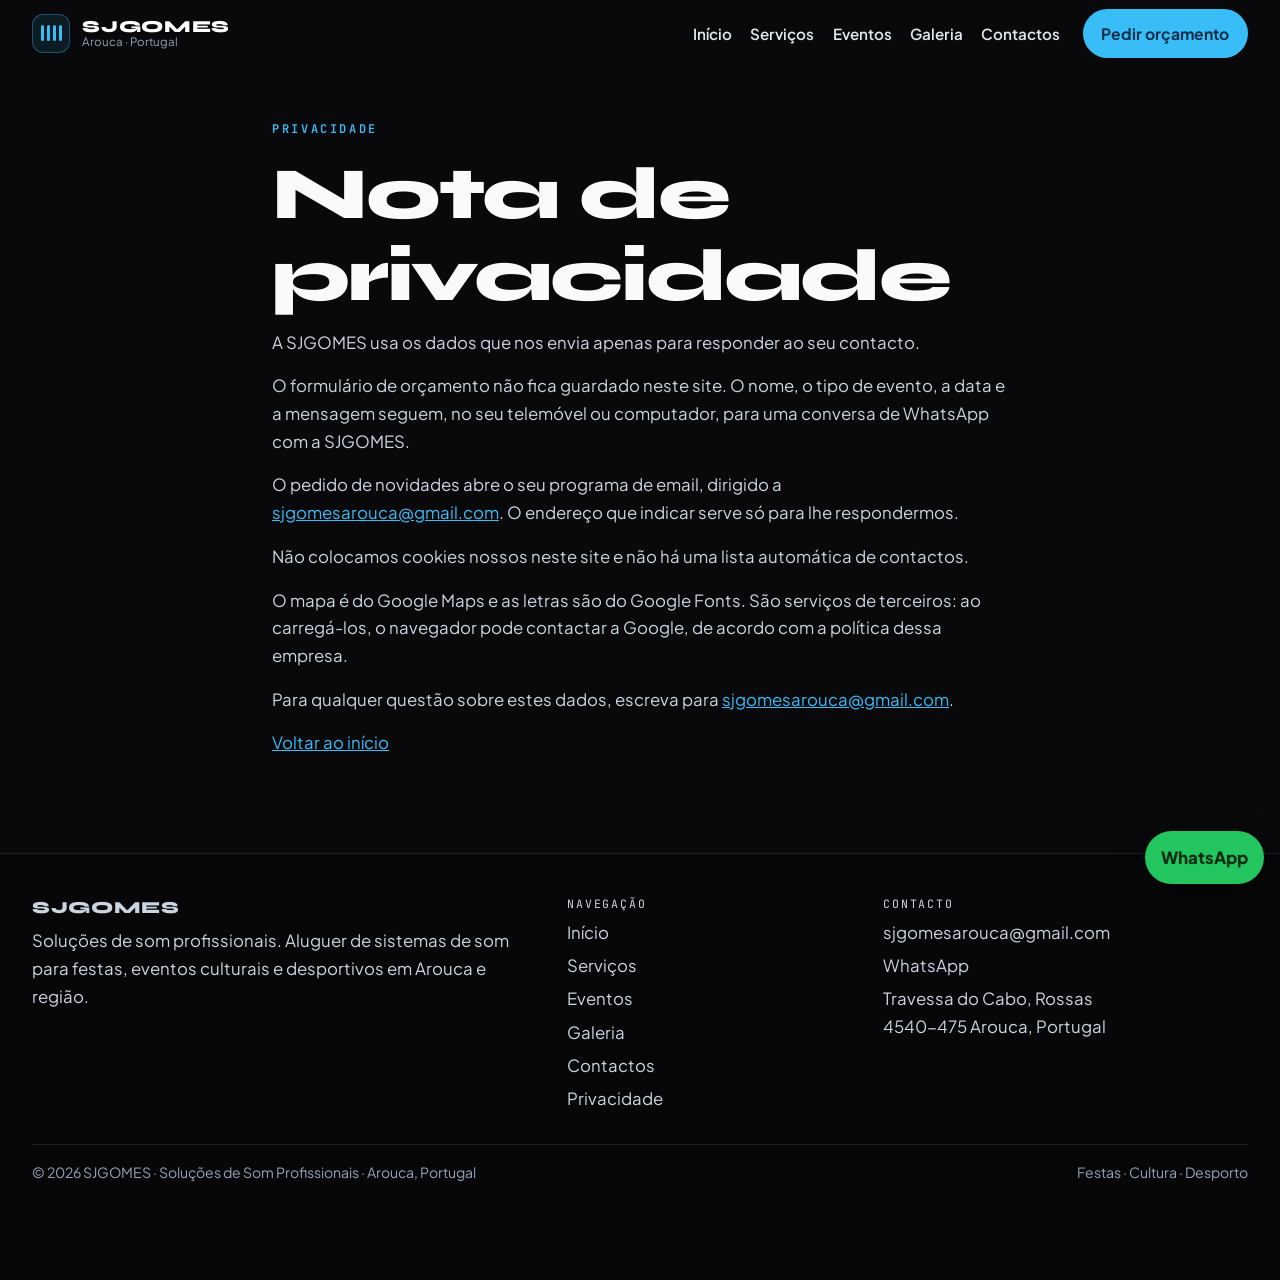
==== privacidade.html @ 2f4a21d7 "Prepare the static site for production hosting. Add docs, Wrangler static assets, favicons, SEO file" ====
<!DOCTYPE html>
<html lang="pt">
<head>
  <meta charset="UTF-8">
  <meta name="viewport" content="width=device-width, initial-scale=1">
  <meta name="theme-color" content="#09090B">
  <meta name="description" content="Nota de privacidade da SJGOMES: orçamentos por WhatsApp, novidades por email, sem cookies próprios.">
  <title>Privacidade — SJGOMES</title>
  <link rel="canonical" href="https://sjgomes.sjgomesarouca.workers.dev/privacidade.html">
  <link rel="icon" href="favicon.svg" type="image/svg+xml">
  <link rel="icon" href="favicon.ico" sizes="32x32">
  <link rel="apple-touch-icon" href="apple-touch-icon.png">
  <meta property="og:type" content="website">
  <meta property="og:site_name" content="SJGOMES">
  <meta property="og:locale" content="pt_PT">
  <meta property="og:title" content="Privacidade — SJGOMES">
  <meta property="og:description" content="Nota de privacidade da SJGOMES: orçamentos por WhatsApp, novidades por email, sem cookies próprios.">
  <meta property="og:url" content="https://sjgomes.sjgomesarouca.workers.dev/privacidade.html">
  <meta property="og:image" content="https://sjgomes.sjgomesarouca.workers.dev/media/hero.jpg">
  <meta name="twitter:card" content="summary_large_image">
  <meta name="twitter:title" content="Privacidade — SJGOMES">
  <meta name="twitter:description" content="Nota de privacidade da SJGOMES: orçamentos por WhatsApp, novidades por email, sem cookies próprios.">
  <meta name="twitter:image" content="https://sjgomes.sjgomesarouca.workers.dev/media/hero.jpg">
  <link rel="preconnect" href="https://fonts.googleapis.com">
  <link rel="preconnect" href="https://fonts.gstatic.com" crossorigin>
  <link href="https://fonts.googleapis.com/css2?family=JetBrains+Mono:wght@500;600&family=Plus+Jakarta+Sans:wght@400;500;600;700&family=Syne:wght@600;700;800&display=swap" rel="stylesheet">
  <link rel="stylesheet" href="styles.css">
</head>
<body>
  <a class="skip-link" href="#conteudo">Saltar para o conteúdo</a>

  <header class="site-header is-stuck" data-header>
    <div class="header-inner">
      <a class="brand" href="index.html">
        <span class="brand-mark" aria-hidden="true">
          <span class="eq" aria-hidden="true"><i></i><i></i><i></i><i></i></span>
        </span>
        <span class="brand-text">
          <span class="brand-name">SJGOMES</span>
          <span class="brand-place">Arouca · Portugal</span>
        </span>
      </a>

      <nav class="nav" id="nav" data-nav aria-label="Secções">
        <a href="index.html#inicio">Início</a>
        <a href="index.html#servicos">Serviços</a>
        <a href="index.html#eventos">Eventos</a>
        <a href="index.html#galeria">Galeria</a>
        <a href="index.html#contactos">Contactos</a>
      </nav>

      <a class="btn btn-sky header-cta" href="index.html#orcamento">Pedir orçamento</a>

      <button class="menu-toggle" type="button" aria-expanded="false" aria-controls="nav" data-menu-toggle>
        <span class="sr-only">Abrir menu</span>
        <span class="menu-bars" aria-hidden="true"></span>
      </button>
    </div>
  </header>

  <main id="conteudo" class="section page-top">
    <div class="wrap narrow">
      <p class="eyebrow">Privacidade</p>
      <h1>Nota de privacidade</h1>
      <p>A SJGOMES usa os dados que nos envia apenas para responder ao seu contacto.</p>
      <p>O formulário de orçamento não fica guardado neste site. O nome, o tipo de evento, a data e a mensagem seguem, no seu telemóvel ou computador, para uma conversa de WhatsApp com a SJGOMES.</p>
      <p>O pedido de novidades abre o seu programa de email, dirigido a <a href="mailto:sjgomesarouca@gmail.com">sjgomesarouca@gmail.com</a>. O endereço que indicar serve só para lhe respondermos.</p>
      <p>Não colocamos cookies nossos neste site e não há uma lista automática de contactos.</p>
      <p>O mapa é do Google Maps e as letras são do Google Fonts. São serviços de terceiros: ao carregá-los, o navegador pode contactar a Google, de acordo com a política dessa empresa.</p>
      <p>Para qualquer questão sobre estes dados, escreva para <a href="mailto:sjgomesarouca@gmail.com">sjgomesarouca@gmail.com</a>.</p>
      <p><a href="index.html">Voltar ao início</a></p>
    </div>
  </main>

  <footer class="site-footer">
    <div class="wrap footer-grid">
      <div>
        <p class="brand-name">SJGOMES</p>
        <p>Soluções de som profissionais. Aluguer de sistemas de som para festas, eventos culturais e desportivos em Arouca e região.</p>
      </div>
      <div>
        <p class="footer-label">Navegação</p>
        <a href="index.html#inicio">Início</a>
        <a href="index.html#servicos">Serviços</a>
        <a href="index.html#eventos">Eventos</a>
        <a href="index.html#galeria">Galeria</a>
        <a href="index.html#contactos">Contactos</a>
        <a href="privacidade.html">Privacidade</a>
      </div>
      <div>
        <p class="footer-label">Contacto</p>
        <a href="mailto:sjgomesarouca@gmail.com">sjgomesarouca@gmail.com</a>
        <a href="https://wa.me/351934467004?text=Ol%C3%A1%20SJGOMES%2C%20gostaria%20de%20pedir%20um%20or%C3%A7amento%20para%20o%20meu%20evento.">WhatsApp</a>
        <p>Travessa do Cabo, Rossas<br>4540-475 Arouca, Portugal</p>
      </div>
    </div>
    <div class="wrap footer-base">
      <p>© 2026 SJGOMES · Soluções de Som Profissionais · Arouca, Portugal</p>
      <p>Festas · Cultura · Desporto</p>
    </div>
  </footer>

  <a class="wa-float" href="https://wa.me/351934467004?text=Ol%C3%A1%20SJGOMES%2C%20gostaria%20de%20pedir%20um%20or%C3%A7amento%20para%20o%20meu%20evento." aria-label="Falar no WhatsApp">WhatsApp</a>

  <script src="script.js"></script>
</body>
</html>
---- styles.css ----
:root {
  --bg: #09090b;
  --bg-alt: #121216;
  --card: rgba(18, 18, 22, 0.86);
  --line: rgba(255, 255, 255, 0.1);
  --text: #f8fafc;
  --muted: #cbd5e1;
  --soft: #94a3b8;
  --sky: #38bdf8;
  --sky-deep: #082f49;
  --violet: #8b5cf6;
  --header: 4.25rem;
  --max: 76rem;
  --font: "Plus Jakarta Sans", "Segoe UI", sans-serif;
  --display: "Syne", "Segoe UI", sans-serif;
  --mono: "JetBrains Mono", ui-monospace, monospace;
}

* { box-sizing: border-box; }
html { scroll-behavior: smooth; }
body {
  margin: 0;
  background: var(--bg);
  color: var(--text);
  font-family: var(--font);
  font-size: 1.05rem;
  line-height: 1.65;
}
img { max-width: 100%; display: block; }
picture { display: contents; }
a { color: var(--sky); }
h1, h2, h3 { font-family: var(--display); letter-spacing: -0.03em; line-height: 1.12; margin: 0 0 0.7rem; }
h1 { font-size: clamp(2.4rem, 6vw, 4.6rem); font-weight: 800; }
h2 { font-size: clamp(1.8rem, 3vw, 2.7rem); font-weight: 700; }
h3 { font-size: 1.15rem; font-weight: 700; }
p { margin: 0 0 1rem; color: var(--muted); }
.sr-only {
  position: absolute; width: 1px; height: 1px; padding: 0; margin: -1px;
  overflow: hidden; clip: rect(0, 0, 0, 0); white-space: nowrap; border: 0;
}
.skip-link {
  position: absolute; left: 1rem; top: -4rem; z-index: 80;
  background: var(--sky); color: var(--sky-deep); padding: 0.6rem 0.9rem; border-radius: 0.6rem;
}
.skip-link:focus { top: 1rem; }

.wrap { width: min(var(--max), calc(100% - 2rem)); margin-inline: auto; }
.narrow { width: min(46rem, calc(100% - 2rem)); }
.section { padding: 5rem 0; }
.page-top { padding-top: 7.5rem; }
.section-alt { background: var(--bg-alt); }
.section-lead { max-width: 40rem; }

.eyebrow {
  font-family: var(--mono);
  font-size: 0.75rem;
  font-weight: 600;
  letter-spacing: 0.22em;
  text-transform: uppercase;
  color: var(--sky);
  margin-bottom: 0.8rem;
}
.muted, .note { color: var(--soft); font-size: 0.95rem; }
.note {
  border-left: 2px solid rgba(56, 189, 248, 0.45);
  padding-left: 0.9rem;
}

.site-header {
  position: fixed; inset: 0 0 auto 0; z-index: 40;
  height: var(--header);
  border-bottom: 1px solid transparent;
  transition: background 0.3s, border-color 0.3s;
}
.site-header.is-stuck {
  background: rgba(9, 9, 11, 0.86);
  border-bottom-color: var(--line);
  backdrop-filter: blur(16px);
}
.header-inner {
  height: 100%;
  width: min(var(--max), calc(100% - 2rem));
  margin-inline: auto;
  display: flex; align-items: center; gap: 1rem;
}
.brand { display: flex; align-items: center; gap: 0.75rem; text-decoration: none; color: inherit; }
.brand-mark {
  width: 2.4rem; height: 2.4rem; display: grid; place-items: center;
  border-radius: 0.7rem; border: 1px solid rgba(56, 189, 248, 0.35); background: rgba(56, 189, 248, 0.1);
}
.brand-text { display: flex; flex-direction: column; line-height: 1.1; }
.brand-name { font-family: var(--display); font-weight: 800; letter-spacing: 0.04em; color: white; }
.brand-place { font-size: 0.72rem; color: var(--soft); }
.nav { display: flex; gap: 1.15rem; margin-left: auto; }
.nav a { color: #e2e8f0; text-decoration: none; font-weight: 600; font-size: 0.95rem; }
.nav a:hover { color: white; }
.header-cta { margin-left: 0.4rem; }
.menu-toggle { display: none; margin-left: auto; }

.btn {
  display: inline-flex; align-items: center; justify-content: center;
  min-height: 2.8rem; padding: 0.65rem 1.1rem; border-radius: 999px;
  font-weight: 700; text-decoration: none; border: 1px solid transparent; cursor: pointer;
  font-family: inherit; font-size: 0.98rem;
}
.btn-sky { background: var(--sky); color: var(--sky-deep); }
.btn-sky:hover { filter: brightness(1.05); }
.btn-ghost { background: rgba(255,255,255,0.06); color: white; border-color: var(--line); }
.btn-ghost:hover { border-color: rgba(56, 189, 248, 0.5); }

.menu-bars, .menu-bars::before, .menu-bars::after {
  display: block; width: 1.15rem; height: 2px; background: white; position: relative;
}
.menu-bars::before, .menu-bars::after { content: ""; position: absolute; left: 0; }
.menu-bars::before { top: -6px; }
.menu-bars::after { top: 6px; }
.menu-toggle {
  width: 2.7rem; height: 2.7rem; border-radius: 0.7rem;
  border: 1px solid var(--line); background: rgba(255,255,255,0.04); color: white;
}

.eq { display: flex; align-items: flex-end; gap: 3px; height: 1rem; }
.eq i {
  width: 3px; height: 100%; border-radius: 99px; background: var(--sky);
  transform-origin: bottom; animation: eq 0.8s ease-in-out infinite alternate;
}
.eq i:nth-child(2) { animation-delay: 0.13s; }
.eq i:nth-child(3) { animation-delay: 0.26s; }
.eq i:nth-child(4) { animation-delay: 0.39s; }
@keyframes eq { from { transform: scaleY(0.25); } to { transform: scaleY(1); } }

.hero { position: relative; min-height: 100vh; display: flex; align-items: flex-end; }
.hero-media { position: absolute; inset: 0; }
.hero-media img { width: 100%; height: 100%; object-fit: cover; object-position: center 30%; }
.hero-shade {
  position: absolute; inset: 0;
  background: linear-gradient(to bottom, rgba(9,9,11,0.7), rgba(9,9,11,0.55), #09090b);
}
.stage-glow {
  position: absolute; inset: 0;
  background: radial-gradient(circle at 50% -20%, rgba(139, 92, 246, 0.25), rgba(56, 189, 248, 0.1) 50%, transparent 80%);
}
.noise {
  position: absolute; inset: 0; opacity: 0.35; pointer-events: none;
  background-image: url("data:image/svg+xml,%3Csvg viewBox='0 0 200 200' xmlns='http://www.w3.org/2000/svg'%3E%3Cfilter id='n'%3E%3CfeTurbulence type='fractalNoise' baseFrequency='0.9' numOctaves='2' stitchTiles='stitch'/%3E%3C/filter%3E%3Crect width='100%25' height='100%25' filter='url(%23n)' opacity='0.12'/%3E%3C/svg%3E");
}
.hero-copy { position: relative; z-index: 1; padding: 8rem 0 4.5rem; max-width: 48rem; }
.pill {
  display: inline-flex; align-items: center; gap: 0.7rem;
  border: 1px solid var(--line); background: rgba(255,255,255,0.05);
  border-radius: 999px; padding: 0.45rem 0.85rem; backdrop-filter: blur(10px);
}
.lead { font-size: 1.12rem; max-width: 40rem; }
.hero-actions { display: flex; flex-wrap: wrap; gap: 0.7rem; margin: 1.4rem 0 1rem; }
.hero-meta { color: var(--soft); font-size: 0.92rem; }

.marquee { overflow: hidden; border-block: 1px solid var(--line); background: #0c0c10; }
.marquee-track {
  display: flex; gap: 2.5rem; width: max-content; padding: 0.85rem 0;
  animation: marquee 28s linear infinite;
  font-family: var(--mono); font-size: 0.78rem; letter-spacing: 0.16em;
  text-transform: uppercase; color: #e2e8f0;
}
@keyframes marquee { from { transform: translateX(0); } to { transform: translateX(-50%); } }

.split { display: grid; gap: 2.5rem; }
.card-grid, .event-grid, .gallery { display: grid; gap: 1rem; }
.card, .detail-list article, .quote, .news {
  border: 1px solid var(--line); border-radius: 1.1rem; background: var(--card); padding: 1.2rem 1.15rem;
}
.card p, .detail-list p { margin-bottom: 0; }
.card { transition: border-color 0.25s, box-shadow 0.25s; }
.card:hover { border-color: rgba(56, 189, 248, 0.4); box-shadow: 0 0 30px rgba(56, 189, 248, 0.12); }
.detail-block { margin-top: 4rem; }
.detail-list { display: grid; gap: 0.8rem; }

.event-card {
  overflow: hidden; border-radius: 1.15rem; border: 1px solid var(--line); background: #0e0e12;
}
.event-card img { width: 100%; height: 13rem; object-fit: cover; }
.event-card div { padding: 1rem 1.05rem 1.15rem; }
.event-card p { margin: 0; }

.filters { display: flex; flex-wrap: wrap; gap: 0.5rem; margin: 1.2rem 0 1.1rem; }
.filters button {
  min-height: 2.5rem; padding: 0.4rem 0.9rem; border-radius: 999px;
  border: 1px solid var(--line); background: transparent; color: #e2e8f0;
  font: inherit; font-weight: 600; cursor: pointer;
}
.filters button.is-active { background: var(--sky); color: var(--sky-deep); border-color: transparent; }
.shot {
  position: relative; padding: 0; border: 0; border-radius: 1rem; overflow: hidden;
  cursor: zoom-in; background: #111; text-align: left; color: white;
}
.shot img { width: 100%; height: 15rem; object-fit: cover; transition: transform 0.4s; }
.shot:hover img { transform: scale(1.04); }
.shot span {
  position: absolute; left: 0; right: 0; bottom: 0;
  padding: 2.2rem 0.9rem 0.8rem;
  background: linear-gradient(transparent, rgba(0,0,0,0.78));
  font-weight: 700;
}
.shot small { display: block; font-weight: 500; color: #cbd5e1; font-family: var(--mono); letter-spacing: 0.08em; text-transform: uppercase; font-size: 0.68rem; }
.shot.is-hidden { display: none; }

.contact-layout { display: grid; gap: 1.5rem; }
.contact-list { list-style: none; padding: 0; margin: 1.4rem 0; display: grid; gap: 0.9rem; }
.contact-list span {
  display: block; font-family: var(--mono); font-size: 0.7rem; letter-spacing: 0.16em;
  text-transform: uppercase; color: var(--soft);
}
.contact-list a, .contact-list strong { color: white; text-decoration: none; font-weight: 700; }
.contact-list small { display: block; color: var(--soft); }
.map-frame { border-radius: 1rem; overflow: hidden; border: 1px solid var(--line); }
.map-frame iframe { width: 100%; height: 16rem; border: 0; filter: grayscale(0.35) contrast(1.05); }
.quote, .news { background: #101014; }
.quote h3, .news h2 { margin-bottom: 0.4rem; }
label { display: grid; gap: 0.35rem; margin-bottom: 0.85rem; font-weight: 600; font-size: 0.92rem; }
input, select, textarea {
  width: 100%; min-height: 2.8rem; padding: 0.65rem 0.75rem; border-radius: 0.75rem;
  border: 1px solid var(--line); background: #09090b; color: white; font: inherit;
}
textarea { min-height: 7rem; resize: vertical; }
input:focus, select:focus, textarea:focus, button:focus-visible, a:focus-visible {
  outline: 2px solid var(--sky); outline-offset: 2px;
}
.news { margin-top: 2rem; display: grid; gap: 1rem; }
.news-form { display: grid; align-content: end; }

.site-footer { border-top: 1px solid var(--line); padding: 2.5rem 0 6rem; background: #070709; }
.footer-grid { display: grid; gap: 1.5rem; }
.footer-grid a, .footer-grid p { display: block; color: var(--muted); text-decoration: none; margin: 0 0 0.35rem; }
.footer-label {
  font-family: var(--mono); font-size: 0.72rem; letter-spacing: 0.16em;
  text-transform: uppercase; color: var(--sky);
}
.footer-base {
  display: flex; flex-wrap: wrap; justify-content: space-between; gap: 0.5rem;
  margin-top: 1.6rem; padding-top: 1rem; border-top: 1px solid var(--line);
  color: var(--soft); font-size: 0.88rem;
}
.footer-base p { margin: 0; color: var(--soft); }

.wa-float {
  position: fixed; right: 1rem; bottom: 1rem; z-index: 30;
  background: #22c55e; color: #052e16; text-decoration: none; font-weight: 800;
  border-radius: 999px; padding: 0.8rem 1rem; box-shadow: 0 10px 30px rgba(0,0,0,0.35);
}

.lightbox {
  width: min(60rem, calc(100% - 1.5rem)); border: 1px solid var(--line);
  border-radius: 1rem; background: #09090b; color: white; padding: 0.8rem;
}
.lightbox::backdrop { background: rgba(0,0,0,0.72); }
.lightbox img { width: 100%; max-height: 75vh; object-fit: contain; background: #000; border-radius: 0.6rem; }
.lightbox p { margin: 0.6rem 0 0; }
.lightbox form { display: flex; justify-content: flex-end; margin-bottom: 0.5rem; }

@media (min-width: 720px) {
  .card-grid, .gallery { grid-template-columns: 1fr 1fr; }
  .event-grid { grid-template-columns: 1fr 1fr; }
  .news { grid-template-columns: 1.4fr 1fr; align-items: end; }
  .footer-grid { grid-template-columns: 1.4fr 0.8fr 1fr; }
}
@media (min-width: 980px) {
  .split, .contact-layout { grid-template-columns: 1.05fr 0.95fr; align-items: start; }
  .gallery { grid-template-columns: 1fr 1fr 1fr; }
  .detail-list { grid-template-columns: 1fr 1fr; }
  .detail-list article:last-child { grid-column: 1 / -1; }
}
@media (max-width: 860px) {
  .nav {
    display: none; position: absolute; top: var(--header); left: 0; right: 0;
    flex-direction: column; gap: 0; padding: 0.4rem 1rem 1rem;
    background: rgba(9, 9, 11, 0.96); border-bottom: 1px solid var(--line);
  }
  .nav.is-open { display: flex; }
  .nav a { padding: 0.85rem 0; border-bottom: 1px solid var(--line); }
  .menu-toggle { display: grid; place-items: center; }
  .header-cta { display: none; }
}
@media (prefers-reduced-motion: reduce) {
  html { scroll-behavior: auto; }
  .eq i, .marquee-track, .shot img { animation: none; transition: none; }
}
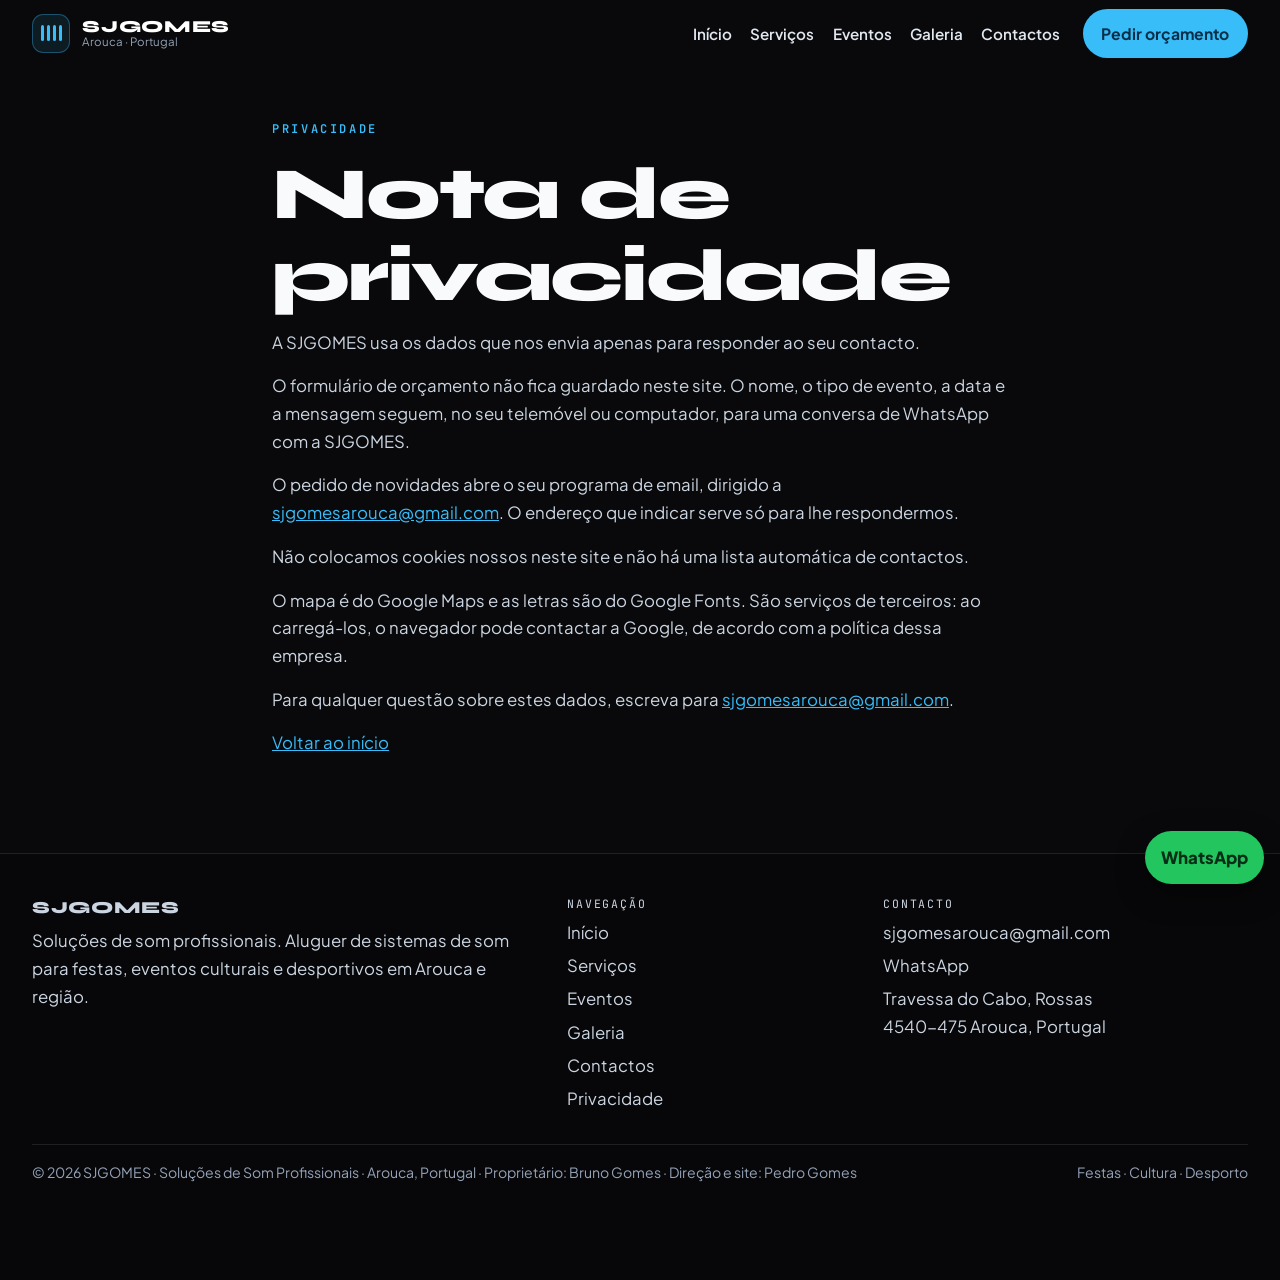
==== commit b68fd72f: "Use the WhatsApp short link and fix the mobile hero overflow. Point every WhatsApp control at the bu" ====
--- a/privacidade.html
+++ b/privacidade.html
@@ -90,17 +90,17 @@
       <div>
         <p class="footer-label">Contacto</p>
         <a href="mailto:sjgomesarouca@gmail.com">sjgomesarouca@gmail.com</a>
-        <a href="https://wa.me/351934467004?text=Ol%C3%A1%20SJGOMES%2C%20gostaria%20de%20pedir%20um%20or%C3%A7amento%20para%20o%20meu%20evento.">WhatsApp</a>
+        <a href="https://wa.me/message/5VB7SV74VVEKE1">WhatsApp</a>
         <p>Travessa do Cabo, Rossas<br>4540-475 Arouca, Portugal</p>
       </div>
     </div>
     <div class="wrap footer-base">
-      <p>© 2026 SJGOMES · Soluções de Som Profissionais · Arouca, Portugal</p>
+      <p>© 2026 SJGOMES · Soluções de Som Profissionais · Arouca, Portugal · Proprietário: Bruno Gomes · Direção e site: Pedro Gomes</p>
       <p>Festas · Cultura · Desporto</p>
     </div>
   </footer>
 
-  <a class="wa-float" href="https://wa.me/351934467004?text=Ol%C3%A1%20SJGOMES%2C%20gostaria%20de%20pedir%20um%20or%C3%A7amento%20para%20o%20meu%20evento." aria-label="Falar no WhatsApp">WhatsApp</a>
+  <a class="wa-float" href="https://wa.me/message/5VB7SV74VVEKE1" aria-label="Falar no WhatsApp">WhatsApp</a>
 
   <script src="script.js"></script>
 </body>
--- a/styles.css
+++ b/styles.css
@@ -25,6 +25,7 @@
   font-family: var(--font);
   font-size: 1.05rem;
   line-height: 1.65;
+  overflow-x: clip;
 }
 img { max-width: 100%; display: block; }
 picture { display: contents; }
@@ -145,6 +146,10 @@
   background-image: url("data:image/svg+xml,%3Csvg viewBox='0 0 200 200' xmlns='http://www.w3.org/2000/svg'%3E%3Cfilter id='n'%3E%3CfeTurbulence type='fractalNoise' baseFrequency='0.9' numOctaves='2' stitchTiles='stitch'/%3E%3C/filter%3E%3Crect width='100%25' height='100%25' filter='url(%23n)' opacity='0.12'/%3E%3C/svg%3E");
 }
 .hero-copy { position: relative; z-index: 1; padding: 8rem 0 4.5rem; max-width: 48rem; }
+.hero h1 {
+  overflow-wrap: anywhere;
+  hyphens: auto;
+}
 .pill {
   display: inline-flex; align-items: center; gap: 0.7rem;
   border: 1px solid var(--line); background: rgba(255,255,255,0.05);
@@ -253,6 +258,7 @@
 }
 .lightbox::backdrop { background: rgba(0,0,0,0.72); }
 .lightbox img { width: 100%; max-height: 75vh; object-fit: contain; background: #000; border-radius: 0.6rem; }
+.lightbox img[hidden] { display: none !important; }
 .lightbox p { margin: 0.6rem 0 0; }
 .lightbox form { display: flex; justify-content: flex-end; margin-bottom: 0.5rem; }
 
@@ -267,6 +273,13 @@
   .gallery { grid-template-columns: 1fr 1fr 1fr; }
   .detail-list { grid-template-columns: 1fr 1fr; }
   .detail-list article:last-child { grid-column: 1 / -1; }
+}
+@media (max-width: 480px) {
+  .hero h1 { font-size: clamp(1.7rem, 8.5vw, 2.4rem); }
+  h1 { overflow-wrap: anywhere; hyphens: auto; }
+}
+@media (max-width: 370px) {
+  .page-top h1 { font-size: clamp(1.95rem, 9.2vw, 2.25rem); }
 }
 @media (max-width: 860px) {
   .nav {
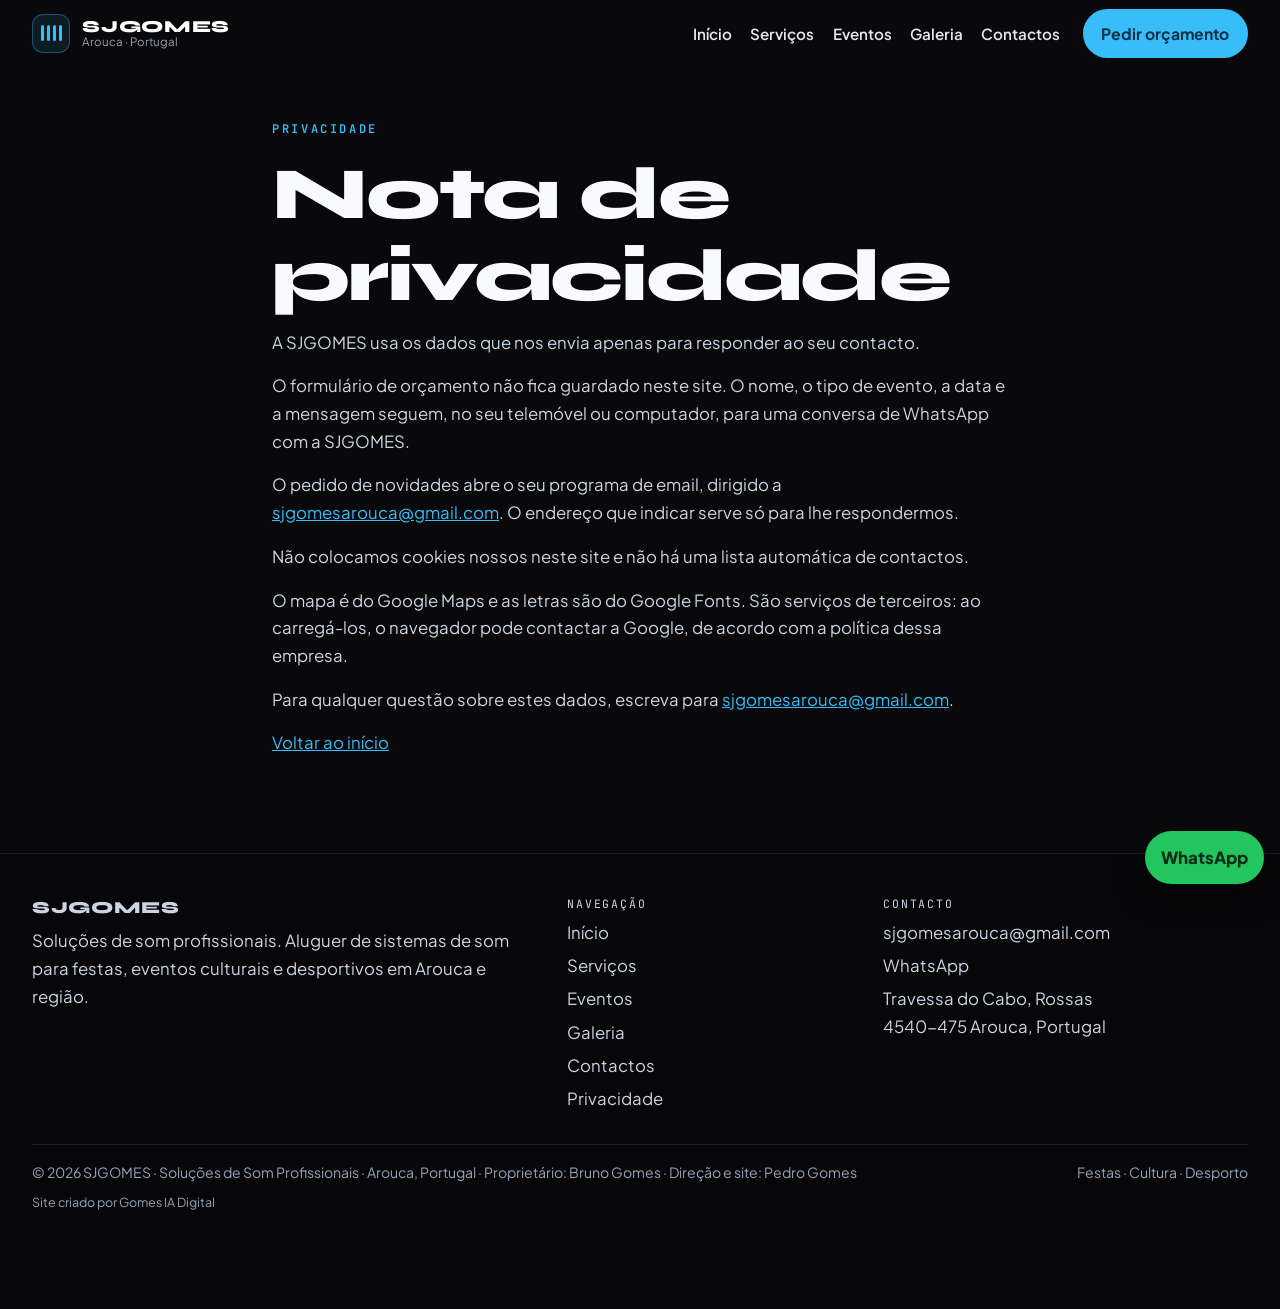
==== commit d0aa7be2: "Add a discreet Gomes IA Digital credit in the site footer. Co-authored-by: Pedro Gomes <wizzynoise@u" ====
--- a/privacidade.html
+++ b/privacidade.html
@@ -97,6 +97,7 @@
     <div class="wrap footer-base">
       <p>© 2026 SJGOMES · Soluções de Som Profissionais · Arouca, Portugal · Proprietário: Bruno Gomes · Direção e site: Pedro Gomes</p>
       <p>Festas · Cultura · Desporto</p>
+      <p class="footer-credit"><a href="https://gomesiadigital.com" target="_blank" rel="noopener">Site criado por Gomes IA Digital</a></p>
     </div>
   </footer>
 
--- a/styles.css
+++ b/styles.css
@@ -245,6 +245,9 @@
   color: var(--soft); font-size: 0.88rem;
 }
 .footer-base p { margin: 0; color: var(--soft); }
+.footer-credit { flex-basis: 100%; margin-top: 0.15rem; font-size: 0.78rem; }
+.footer-credit a { color: var(--soft); text-decoration: none; }
+.footer-credit a:hover { color: var(--muted); }
 
 .wa-float {
   position: fixed; right: 1rem; bottom: 1rem; z-index: 30;
